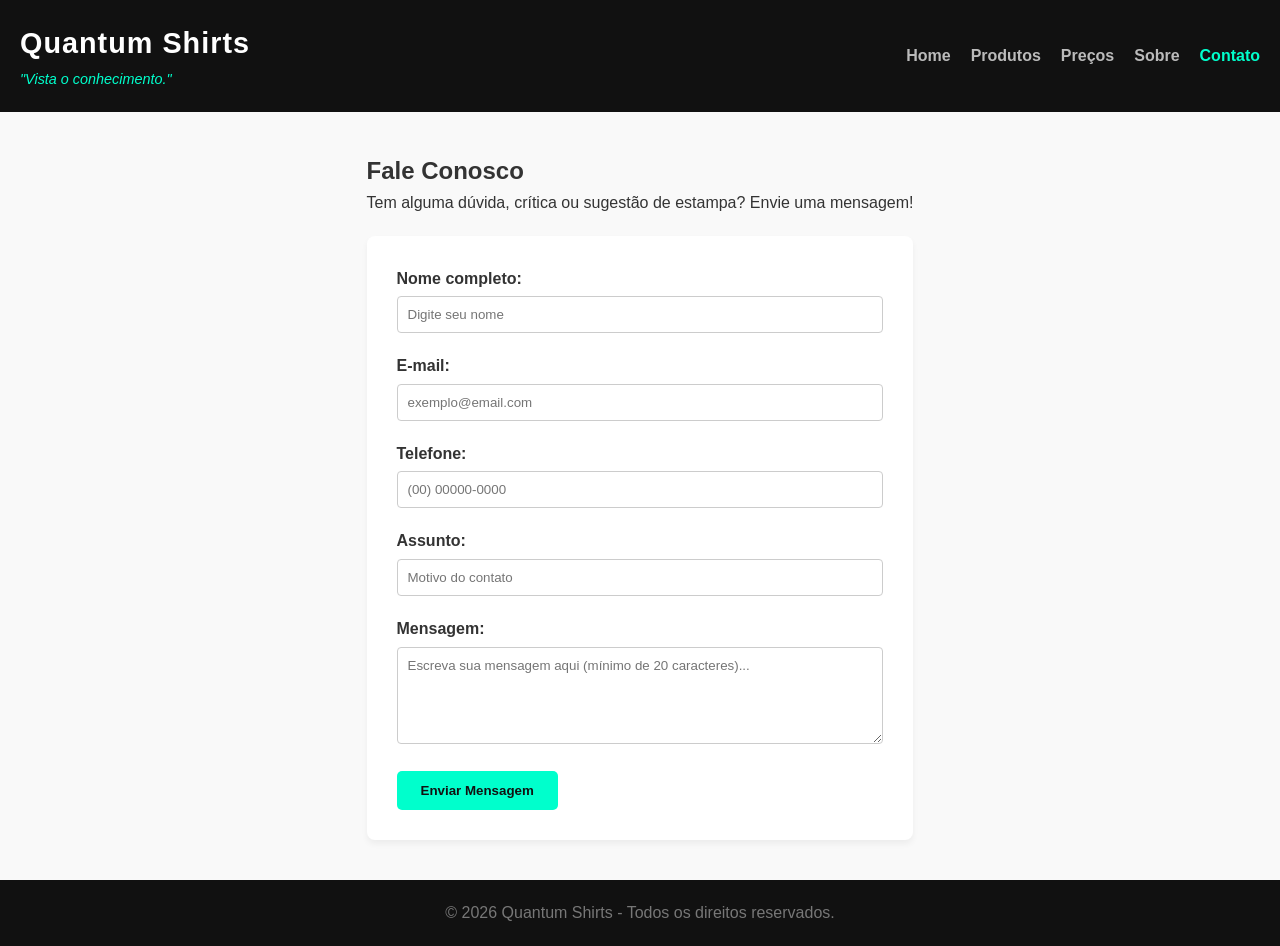
==== contato.html @ 1293d126 "Base Html CSS e js" ====
<!DOCTYPE html>
<html lang="pt-BR">
<head>
    <meta charset="UTF-8">
    <meta name="viewport" content="width=device-width, initial-scale=1.0">
    <title>Quantum Shirts | Contato</title>
    <link rel="stylesheet" href="css/estilo.css">
</head>
<body>

    <header>
        <div class="logo">
            <h1>Quantum Shirts</h1>
            <span>"Vista o conhecimento."</span>
        </div>
        <nav>
            <ul>
                <li><a href="index.html">Home</a></li>
                <li><a href="produtos.html">Produtos</a></li>
                <li><a href="precos.html">Preços</a></li>
                <li><a href="sobre.html">Sobre</a></li>
                <li><a href="contato.html" class="active">Contato</a></li>
            </ul>
        </nav>
    </header>

    <main class="container">
        <section class="contato-secao">
            <h2>Fale Conosco</h2>
            <p>Tem alguma dúvida, crítica ou sugestão de estampa? Envie uma mensagem!</p>

            <!-- REQUISITO OBRIGATÓRIO: FORMULÁRIO COMPLETO -->
            <form id="form-contato" novalidate>
                <div class="form-group">
                    <label for="nome">Nome completo:</label>
                    <input type="text" id="nome" placeholder="Digite seu nome">
                </div>

                <div class="form-group">
                    <label for="email">E-mail:</label>
                    <input type="email" id="email" placeholder="exemplo@email.com">
                </div>

                <div class="form-group">
                    <label for="telefone">Telefone:</label>
                    <input type="tel" id="telefone" placeholder="(00) 00000-0000">
                </div>

                <div class="form-group">
                    <label for="assunto">Assunto:</label>
                    <input type="text" id="assunto" placeholder="Motivo do contato">
                </div>

                <div class="form-group">
                    <label for="mensagem">Mensagem:</label>
                    <textarea id="mensagem" rows="5" placeholder="Escreva sua mensagem aqui (mínimo de 20 caracteres)..."></textarea>
                </div>

                <button type="submit" class="btn">Enviar Mensagem</button>
            </form>
        </section>
    </main>

    <footer>
        <p>&copy; 2026 Quantum Shirts - Todos os direitos reservados.</p>
    </footer>

    <!-- Scripts JQuery e Custom -->
    <script src="https://code.jquery.com/jquery-3.6.4.min.js"></script>
    <script src="js/scripts.js"></script>
</body>
</html>
---- css/estilo.css ----
/* CONFIGURAÇÕES GLOBAIS */
* {
    margin: 0;
    padding: 0;
    box-sizing: border-box;
}

body {
    font-family: 'Segoe UI', Tahoma, Geneva, Verdana, sans-serif;
    line-height: 1.6;
    background-color: #f9f9f9;
    color: #333;
    display: flex;
    flex-direction: column;
    min-height: 100vh;
}

.container {
    max-width: 1100px;
    margin: 0 auto;
    padding: 40px 20px;
    flex: 1;
}

/* HEADER & MENU (FLEXBOX) */
header {
    background-color: #111;
    color: #fff;
    padding: 20px;
    display: flex;
    justify-content: space-between;
    align-items: center;
    flex-wrap: wrap;
}

.logo h1 {
    font-size: 1.8rem;
    letter-spacing: 1px;
}

.logo span {
    font-size: 0.9rem;
    color: #00ffcc;
    font-style: italic;
}

nav ul {
    list-style: none;
    display: flex;
    gap: 20px;
}

nav ul li a {
    color: #bbb;
    text-decoration: none;
    font-weight: 600;
    transition: color 0.3s;
}

nav ul li a:hover, nav ul li a.active {
    color: #00ffcc;
}

/* BANNER PRINCIPAL */
.banner {
    background: linear-gradient(rgba(0,0,0,0.7), rgba(0,0,0,0.7)), url('https://picsum.photos/id/180/1200/400') no-repeat center center/cover;
    height: 350px;
    display: flex;
    justify-content: center;
    align-items: center;
    text-align: center;
    color: white;
    padding: 20px;
}

.banner-content h2 {
    font-size: 2.5rem;
    margin-bottom: 10px;
}

.banner-content p {
    font-size: 1.2rem;
    margin-bottom: 20px;
}

.btn {
    display: inline-block;
    background-color: #00ffcc;
    color: #111;
    padding: 12px 24px;
    text-decoration: none;
    font-weight: bold;
    border-radius: 5px;
    border: none;
    cursor: pointer;
    transition: background 0.3s;
}

.btn:hover {
    background-color: #00cca3;
}

/* GRIDS FLEXBOX (Destaques da Home e Sobre Nós) */
.flex-grid, .mvv-grid {
    display: flex;
    gap: 20px;
    margin-top: 30px;
    flex-wrap: wrap;
}

.card-destaque, .mvv-card {
    flex: 1 1 300px;
    background-color: white;
    padding: 20px;
    border-radius: 8px;
    box-shadow: 0 4px 6px rgba(0,0,0,0.05);
    border-top: 4px solid #111;
}

.mvv-card ul {
    padding-left: 20px;
}

/* GRID DE PRODUTOS (FLEXBOX) */
.produtos-grid {
    display: flex;
    flex-wrap: wrap;
    gap: 25px;
    justify-content: center;
    margin-top: 30px;
}

.produto-card {
    background-color: white;
    border: 1px solid #eee;
    border-radius: 8px;
    padding: 15px;
    width: 320px;
    text-align: center;
    box-shadow: 0 4px 6px rgba(0,0,0,0.02);
}

.produto-card img {
    max-width: 100%;
    height: auto;
    border-radius: 5px;
}

.produto-card h3 {
    margin: 15px 0 5px 0;
}

.produto-card .preco {
    display: block;
    font-weight: bold;
    color: #00cca3;
    font-size: 1.2rem;
    margin-top: 10px;
}

/* GALERIA DE IMAGENS (FLEXBOX) */
.galeria-container {
    display: flex;
    flex-direction: column;
    align-items: center;
    gap: 15px;
    margin: 30px 0;
}

.foto-principal img {
    max-width: 100%;
    max-height: 400px;
    border-radius: 8px;
    border: 3px solid #111;
}

.miniaturas {
    display: flex;
    gap: 10px;
}

.miniatura {
    width: 80px;
    height: 80px;
    object-fit: cover;
    cursor: pointer;
    border: 2px solid transparent;
    border-radius: 5px;
    transition: transform 0.2s, border-color 0.2s;
}

.miniatura:hover, .miniatura.ativa {
    border-color: #00ffcc;
    transform: scale(1.05);
}

/* TABELA */
.tabela-responsiva {
    overflow-x: auto;
    margin-top: 30px;
}

table {
    width: 100%;
    border-collapse: collapse;
    background: white;
    border-radius: 8px;
    overflow: hidden;
    box-shadow: 0 4px 6px rgba(0,0,0,0.05);
}

th, td {
    padding: 15px;
    text-align: left;
    border-bottom: 1px solid #eee;
}

th {
    background-color: #111;
    color: white;
}

tr:hover {
    background-color: #f1f1f1;
}

/* FORMULÁRIO DE CONTATO */
#form-contato {
    background-color: white;
    padding: 30px;
    border-radius: 8px;
    box-shadow: 0 4px 6px rgba(0,0,0,0.05);
    margin-top: 20px;
    max-width: 600px;
}

.form-group {
    margin-bottom: 20px;
}

.form-group label {
    display: block;
    font-weight: 600;
    margin-bottom: 5px;
}

.form-group input, .form-group textarea {
    width: 100%;
    padding: 10px;
    border: 1px solid #ccc;
    border-radius: 4px;
    font-family: inherit;
}

.msg-erro {
    color: #ff3333;
    font-size: 0.85rem;
    margin-top: 5px;
    display: block;
}

/* FOOTER */
footer {
    background-color: #111;
    color: #777;
    text-align: center;
    padding: 20px;
    margin-top: auto;
}

/* MEDIA QUERIES (RESPONSIVIDADE CELULAR) */
@media (max-width: 768px) {
    header {
        flex-direction: column;
        text-align: center;
        gap: 15px;
    }

    nav ul {
        gap: 10px;
    }

    .banner h2 {
        font-size: 1.8rem;
    }
}
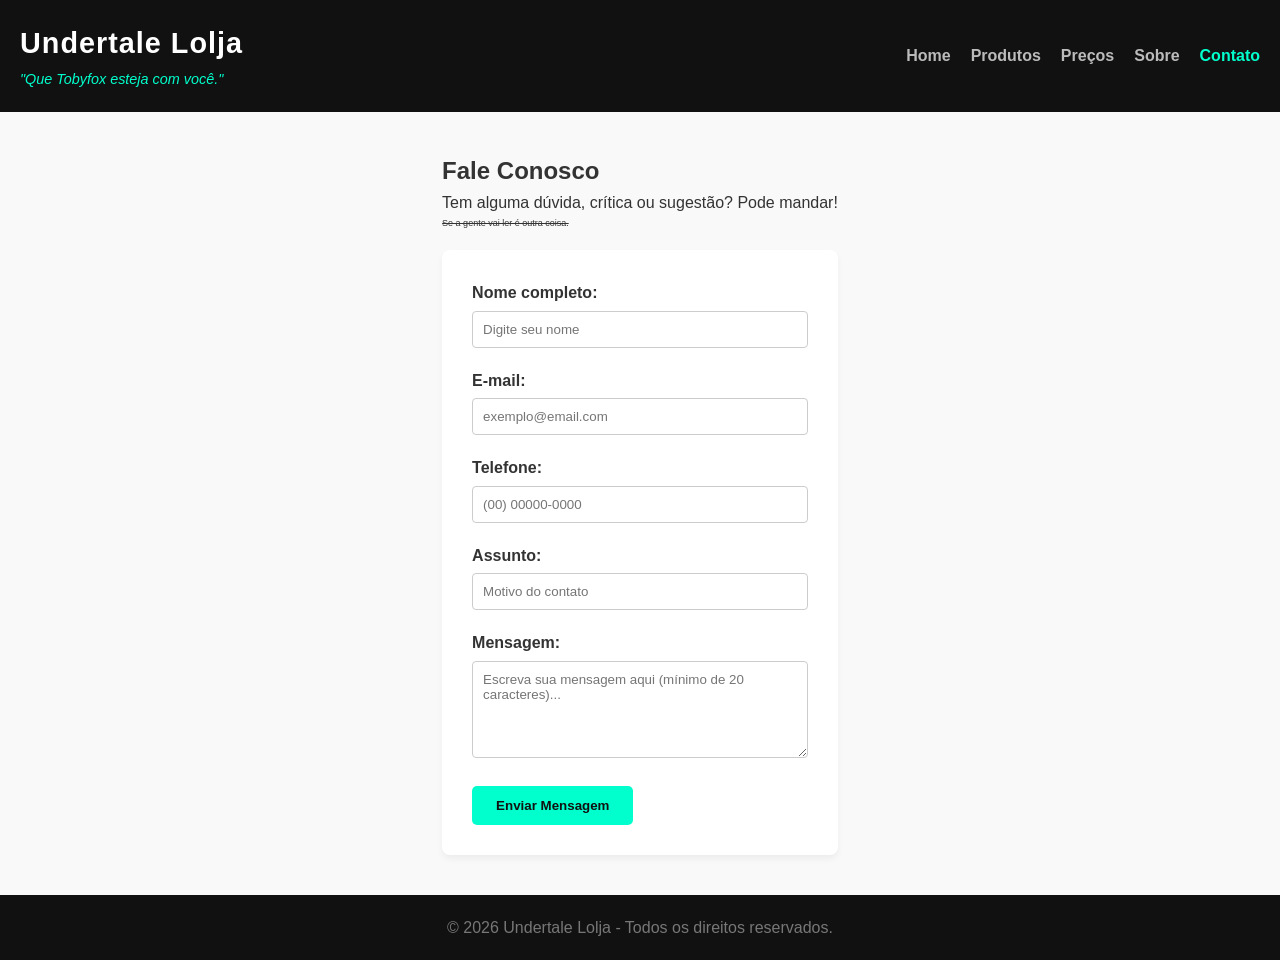
==== commit 15902506: "Textos feitos e imagens ajustadas. Textos de todos os html feitos e imagens colocados no lugar." ====
--- a/contato.html
+++ b/contato.html
@@ -3,15 +3,15 @@
 <head>
     <meta charset="UTF-8">
     <meta name="viewport" content="width=device-width, initial-scale=1.0">
-    <title>Quantum Shirts | Contato</title>
+    <title>Undertale Lolja | Contato</title>
     <link rel="stylesheet" href="css/estilo.css">
 </head>
 <body>
 
     <header>
         <div class="logo">
-            <h1>Quantum Shirts</h1>
-            <span>"Vista o conhecimento."</span>
+            <h1>Undertale Lolja</h1>
+            <span>"Que Tobyfox esteja com você."</span>
         </div>
         <nav>
             <ul>
@@ -27,9 +27,9 @@
     <main class="container">
         <section class="contato-secao">
             <h2>Fale Conosco</h2>
-            <p>Tem alguma dúvida, crítica ou sugestão de estampa? Envie uma mensagem!</p>
+            <p>Tem alguma dúvida, crítica ou sugestão? Pode mandar!</p>
+			<p style="font-size: 9px;"><s>Se a gente vai ler é outra coisa.</s></p>
 
-            <!-- REQUISITO OBRIGATÓRIO: FORMULÁRIO COMPLETO -->
             <form id="form-contato" novalidate>
                 <div class="form-group">
                     <label for="nome">Nome completo:</label>
@@ -62,11 +62,10 @@
     </main>
 
     <footer>
-        <p>&copy; 2026 Quantum Shirts - Todos os direitos reservados.</p>
+        <p>&copy; 2026 Undertale Lolja - Todos os direitos reservados.</p>
     </footer>
 
-    <!-- Scripts JQuery e Custom -->
     <script src="https://code.jquery.com/jquery-3.6.4.min.js"></script>
     <script src="js/scripts.js"></script>
 </body>
-</html>+</html>
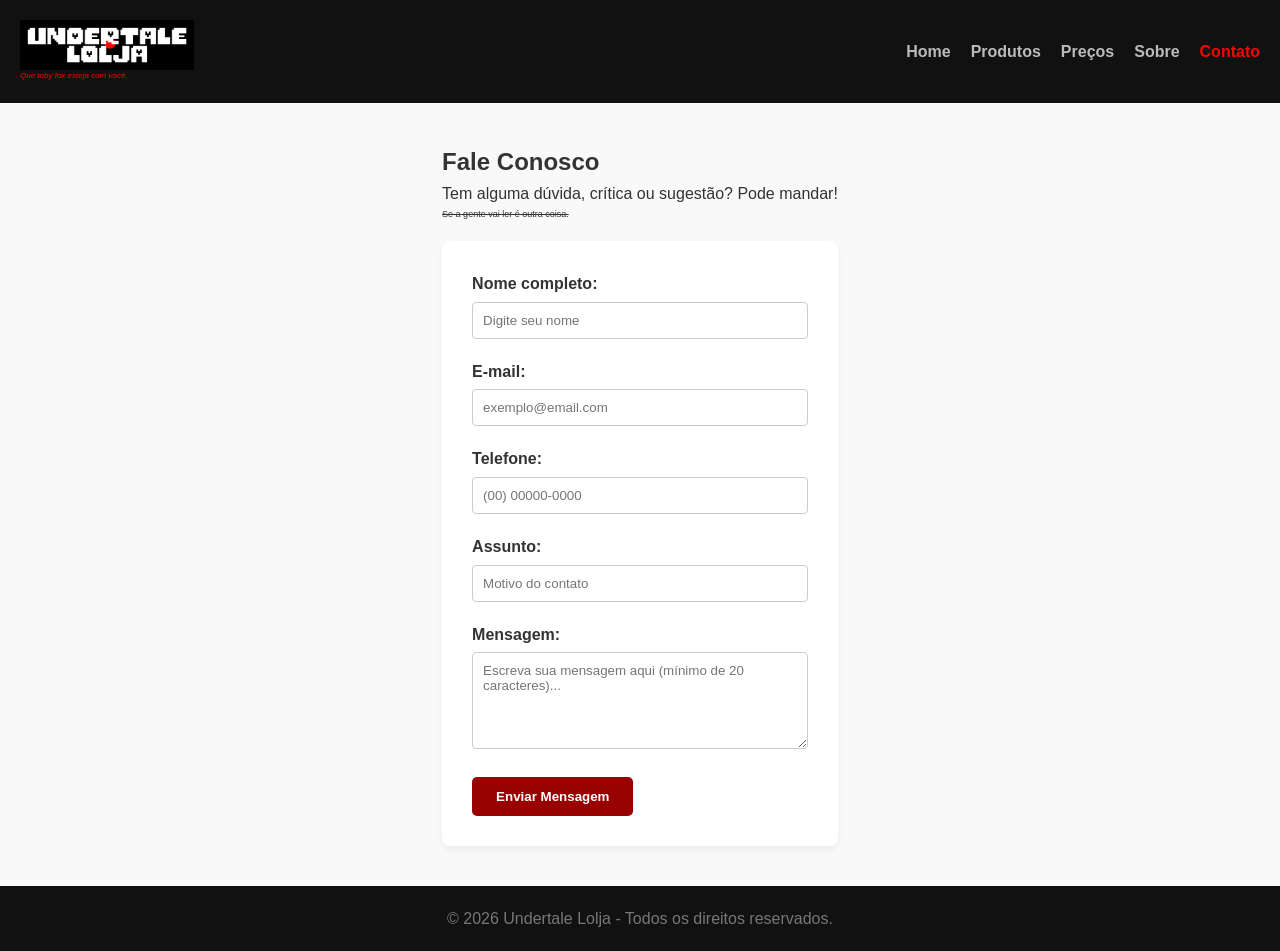
==== commit 8e7d468a: "Botão feito melhor (cor de fundo e texto) e logo concertada" ====
--- a/contato.html
+++ b/contato.html
@@ -9,10 +9,9 @@
 <body>
 
     <header>
-        <div class="logo">
-            <h1>Undertale Lolja</h1>
-            <span>"Que Tobyfox esteja com você."</span>
-        </div>
+		<div class="logo">
+			<a href="index.html" title="Ir para página inicial"></a>
+		</div>
         <nav>
             <ul>
                 <li><a href="index.html">Home</a></li>
--- a/css/estilo.css
+++ b/css/estilo.css
@@ -33,15 +33,43 @@
     flex-wrap: wrap;
 }
 
-.logo h1 {
-    font-size: 1.8rem;
-    letter-spacing: 1px;
-}
-
-.logo span {
-    font-size: 0.9rem;
-    color: #00ffcc;
+.logo a {
+    display: flex;
+    flex-direction: column;
+    justify-content: center;
+    text-decoration: none;
+    color: inherit;
+    transition: opacity 0.2s;
+}
+
+.logo a::before {
+    content: "";
+    display: block;
+    /* Caminho para a sua imagem */
+    background-image: url('../imagens/logo.png'); 
+    background-repeat: no-repeat;
+    background-size: contain;
+    background-position: left center;
+    
+    /* DEFINA O TAMANHO DA SUA IMAGEM AQUI */
+    width: 200px;
+    height: 50px;  
+}
+
+.logo a::after {
+    content: "Que toby fox esteja com você."; 
+    
+    font-size: 0.5rem;
+    color: #ff0000;
     font-style: italic;
+
+    font-weight: normal;
+    
+}
+
+.logo a:hover {
+    opacity: 0.8;
+    cursor: pointer;
 }
 
 nav ul {
@@ -58,12 +86,12 @@
 }
 
 nav ul li a:hover, nav ul li a.active {
-    color: #00ffcc;
-}
-
-/* BANNER PRINCIPAL */
+    color: #ff0000;
+}
+
+/* banner index */
 .banner {
-    background: linear-gradient(rgba(0,0,0,0.7), rgba(0,0,0,0.7)), url('https://picsum.photos/id/180/1200/400') no-repeat center center/cover;
+    background: linear-gradient(rgba(0,0,0,0.4), rgba(0,0,0,0.4)), url(../imagens/banner.png) no-repeat center top/cover;
     height: 350px;
     display: flex;
     justify-content: center;
@@ -85,8 +113,8 @@
 
 .btn {
     display: inline-block;
-    background-color: #00ffcc;
-    color: #111;
+    background-color: #990000;
+    color: white;
     padding: 12px 24px;
     text-decoration: none;
     font-weight: bold;
@@ -97,10 +125,10 @@
 }
 
 .btn:hover {
-    background-color: #00cca3;
-}
-
-/* GRIDS FLEXBOX (Destaques da Home e Sobre Nós) */
+    background-color: #ff0000;
+}
+
+/* flexbox da home e sobre nós */
 .flex-grid, .mvv-grid {
     display: flex;
     gap: 20px;
@@ -121,7 +149,7 @@
     padding-left: 20px;
 }
 
-/* GRID DE PRODUTOS (FLEXBOX) */
+/* grid dos produtos */
 .produtos-grid {
     display: flex;
     flex-wrap: wrap;
@@ -153,7 +181,7 @@
 .produto-card .preco {
     display: block;
     font-weight: bold;
-    color: #00cca3;
+    color: #cc0000;
     font-size: 1.2rem;
     margin-top: 10px;
 }
@@ -190,7 +218,7 @@
 }
 
 .miniatura:hover, .miniatura.ativa {
-    border-color: #00ffcc;
+    border-color: #ff0000;
     transform: scale(1.05);
 }
 
@@ -283,4 +311,4 @@
     .banner h2 {
         font-size: 1.8rem;
     }
-}+}
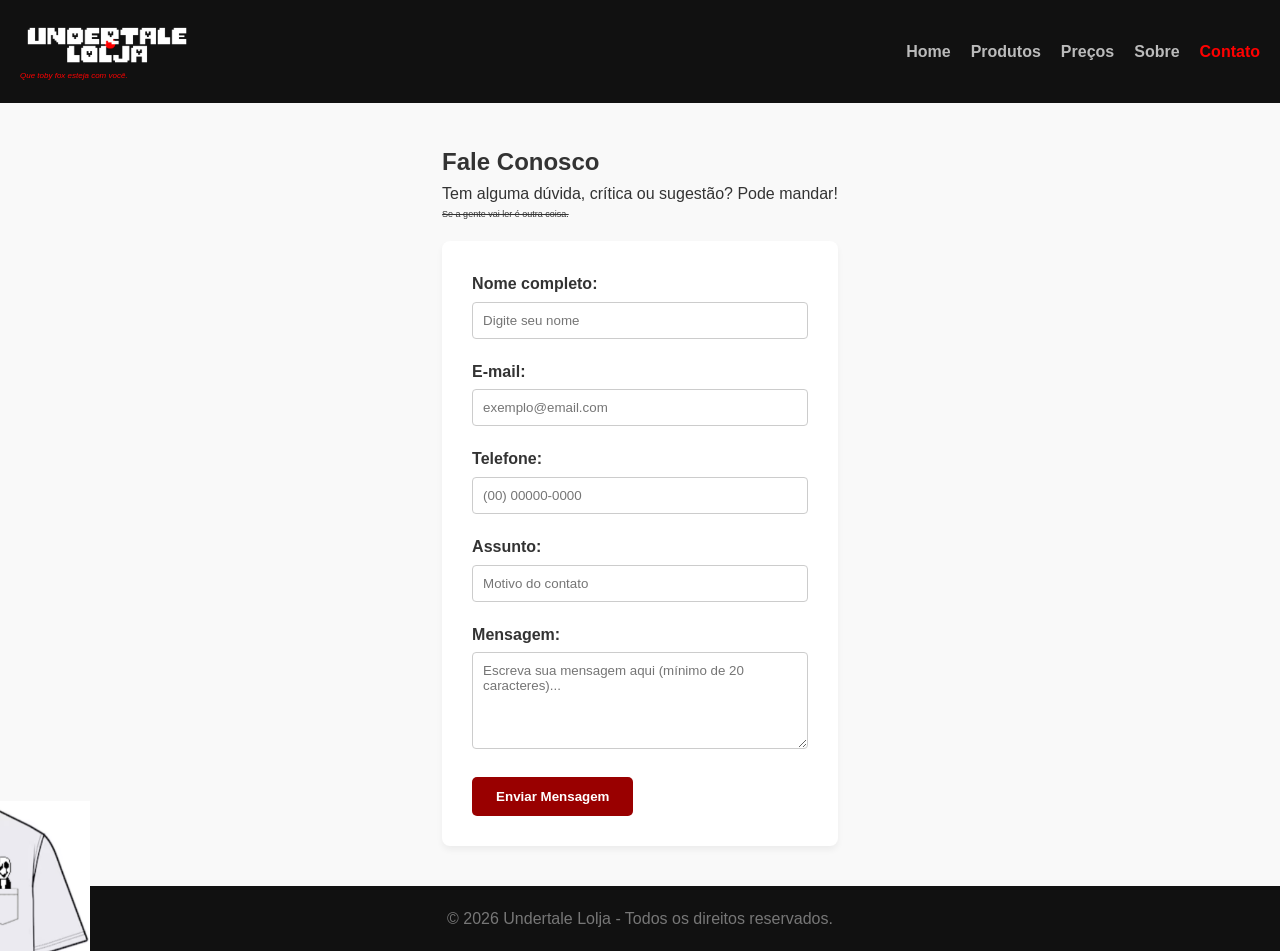
==== commit ac17e1b3: "Segredo" ====
--- a/contato.html
+++ b/contato.html
@@ -63,7 +63,8 @@
     <footer>
         <p>&copy; 2026 Undertale Lolja - Todos os direitos reservados.</p>
     </footer>
-
+	<img src="imagens/shhhh.png" id="segredo" alt="">
+	
     <script src="https://code.jquery.com/jquery-3.6.4.min.js"></script>
     <script src="js/scripts.js"></script>
 </body>
--- a/css/estilo.css
+++ b/css/estilo.css
@@ -312,3 +312,21 @@
         font-size: 1.8rem;
     }
 }
+
+/* #segredo { */
+/*     position: fixed; */
+/*     bottom: 10px; */
+/*     right: 10px; */
+/*     width: 80px; */
+/*     height: auto; */
+/*     z-index: 1000; */
+/* } */
+
+#segredo {
+    position: fixed;
+    bottom: -210px;
+    left: -190px;
+    width: 280px;
+    height: auto;
+    z-index: 1000;
+}
